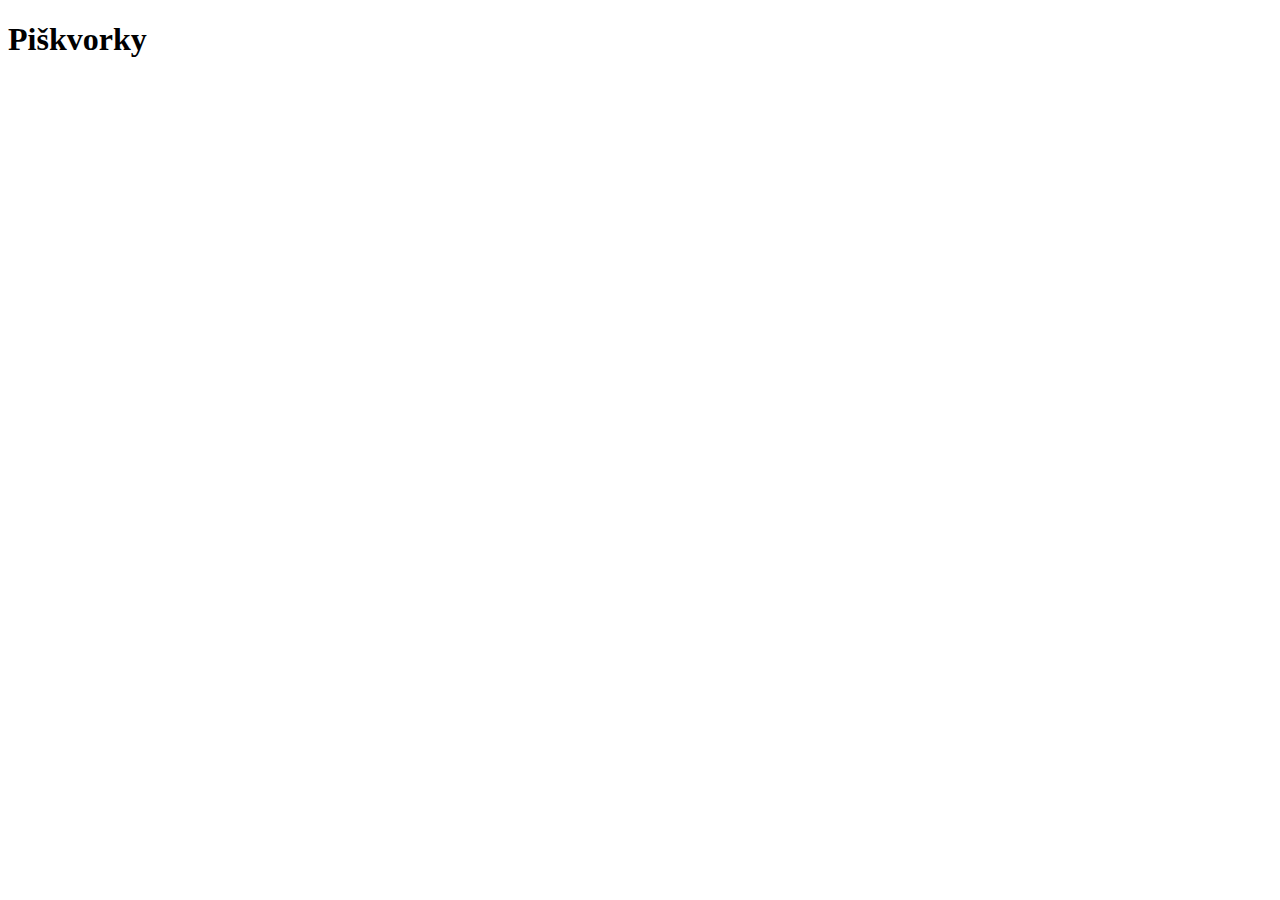
==== index.html @ 3777157f "Basic HTML structure" ====
<!DOCTYPE html>
<html lang="en">
  <head>
    <meta charset="UTF-8" />
    <meta name="viewport" content="width=device-width, initial-scale=1.0" />
    <title>Piškvorky</title>
  </head>
  <body>
    <h1>Piškvorky</h1>
  </body>
</html>
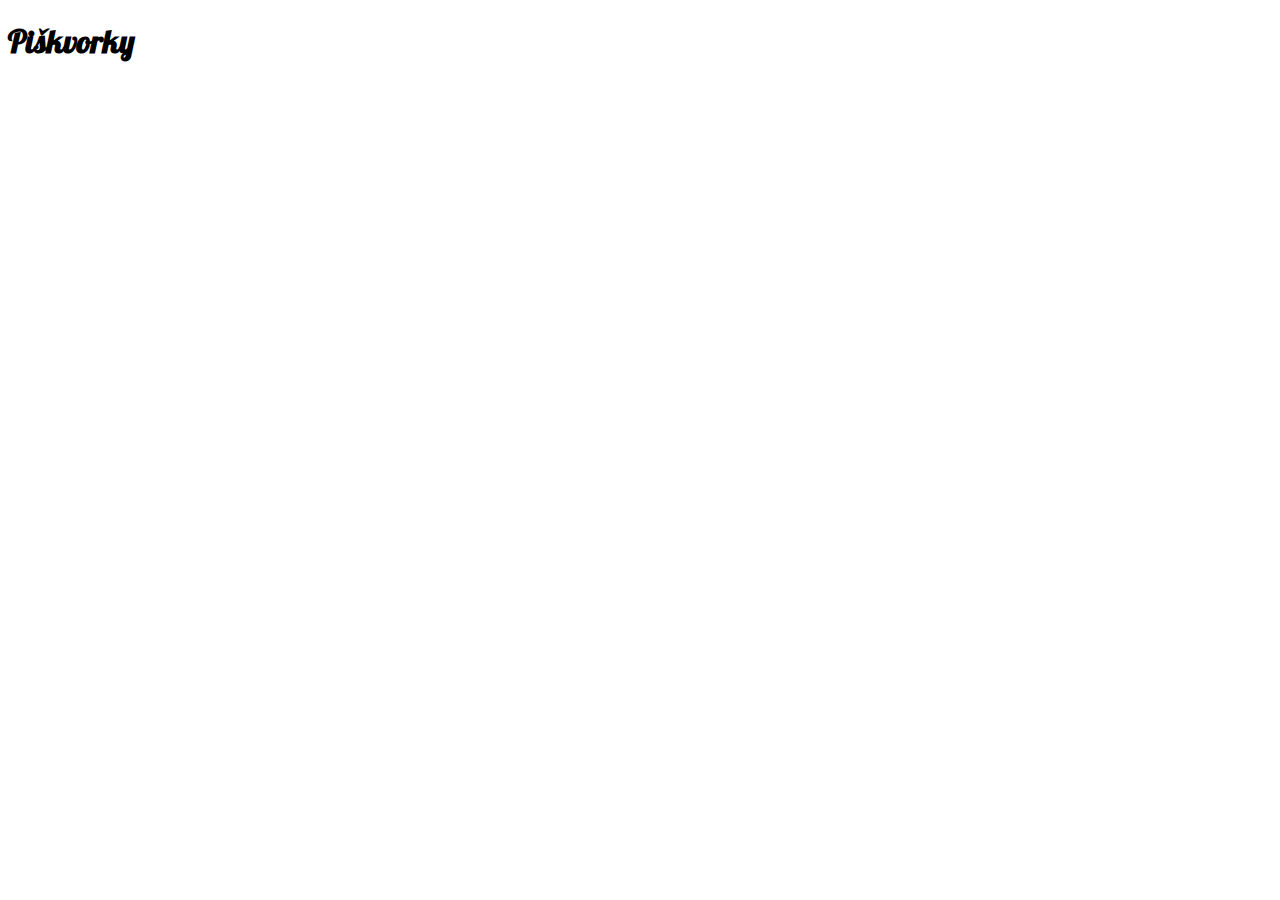
==== commit 2bf1a2ba: "Basics from Czechitas" ====
--- a/index.html
+++ b/index.html
@@ -4,7 +4,12 @@
     <meta charset="UTF-8" />
     <meta name="viewport" content="width=device-width, initial-scale=1.0" />
     <title>Piškvorky</title>
+    <link rel="stylesheet" href="styly.css" />
   </head>
+  <link
+    href="https://fonts.googleapis.com/css2?family=Lobster&display=swap"
+    rel="stylesheet"
+  />
   <body>
     <h1>Piškvorky</h1>
   </body>
--- a/styly.css
+++ b/styly.css
@@ -0,0 +1,9 @@
+body {
+  color: black;
+  /* barva textu se pak musí změnit na bílou! */
+  background-image: linear-gradient (#615dad, #ffc8da);
+}
+
+h1 {
+  font-family: 'Lobster', cursive;
+}
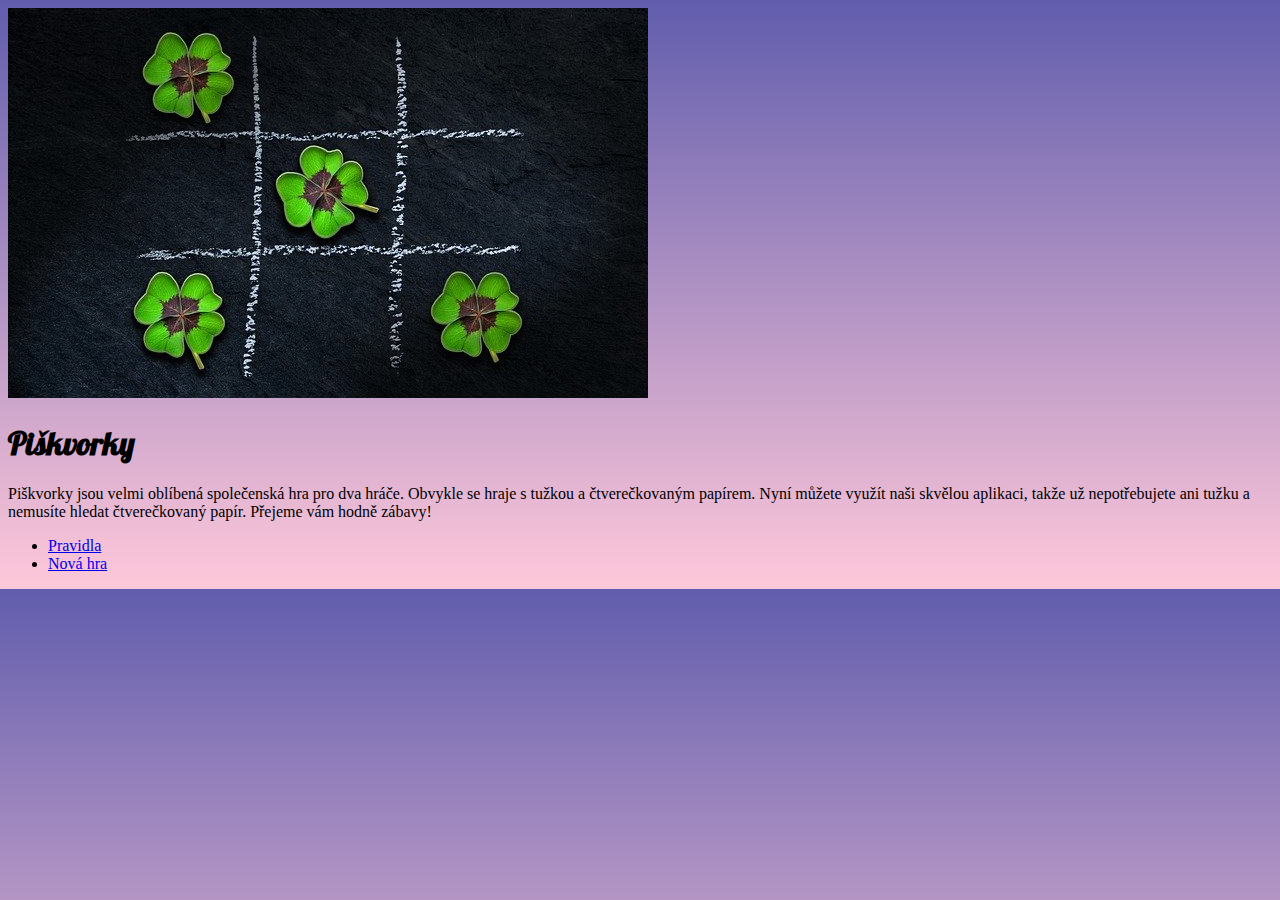
==== commit 690c39bb: "All the prerequizities added" ====
--- a/index.html
+++ b/index.html
@@ -11,6 +11,29 @@
     rel="stylesheet"
   />
   <body>
-    <h1>Piškvorky</h1>
+    <div class="mainPage">
+      <div class="header">
+        <img
+          class="headerPicture"
+          src="uvodni.jpg"
+          alt="Úvodní obrázek hry Piškvorky"
+        />
+      </div>
+
+      <div class="content">
+        <h1 class="title">Piškvorky</h1>
+        <p>
+          Piškvorky jsou velmi oblíbená společenská hra pro dva hráče. Obvykle
+          se hraje s tužkou a čtverečkovaným papírem. Nyní můžete využít naši
+          skvělou aplikaci, takže už nepotřebujete ani tužku a nemusíte hledat
+          čtverečkovaný papír. Přejeme vám hodně zábavy!
+        </p>
+      </div>
+
+      <ul class="links">
+        <li class="rules"><a href="#">Pravidla</a></li><!--
+				--><li class="newGame"><a href="#">Nová hra</a></li><!--
+      </ul>
+    </div>
   </body>
 </html>
--- a/styly.css
+++ b/styly.css
@@ -1,7 +1,8 @@
 body {
   color: black;
   /* barva textu se pak musí změnit na bílou! */
-  background-image: linear-gradient (#615dad, #ffc8da);
+
+  background: linear-gradient(#615dad, #ffc8da);
 }
 
 h1 {
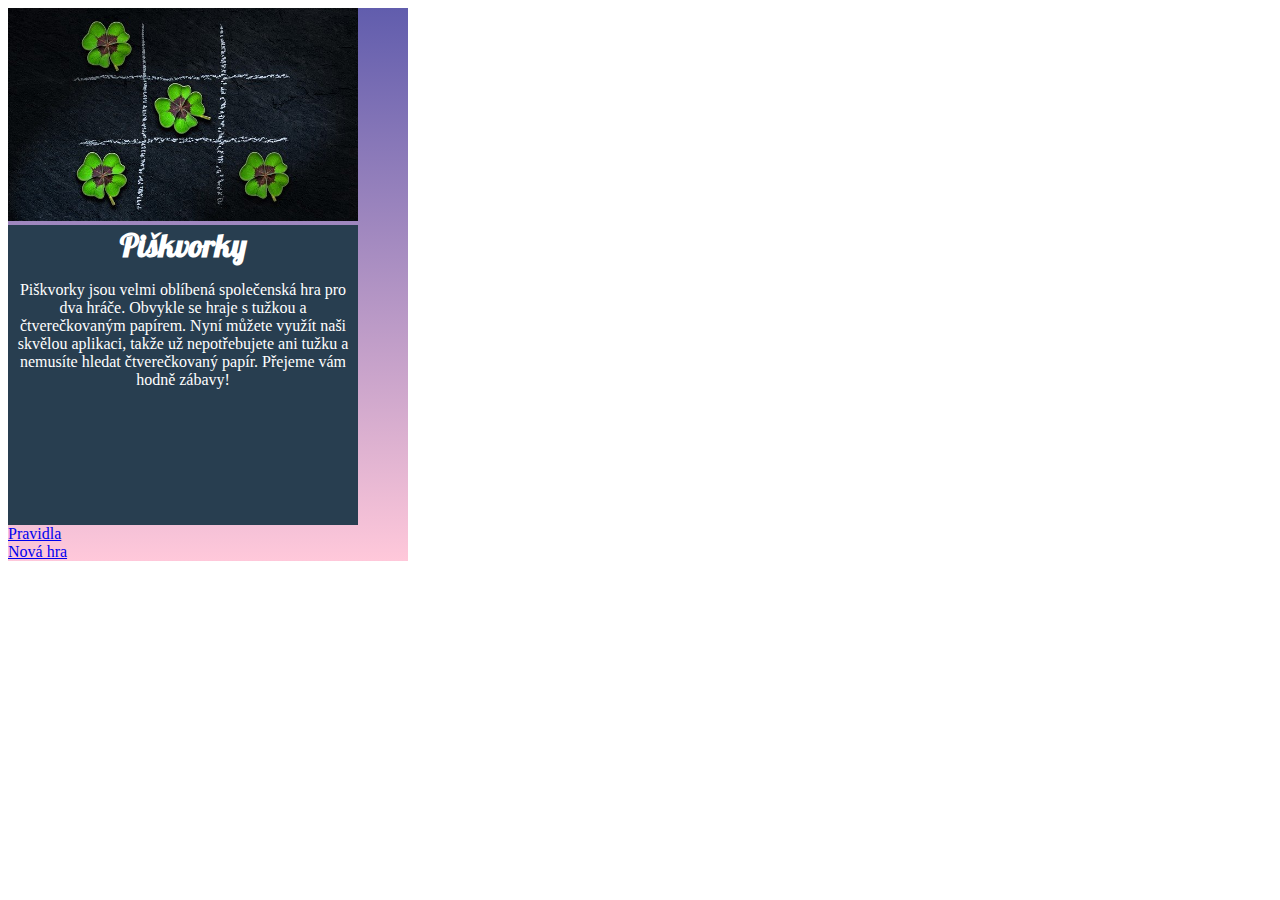
==== commit bcb07766: "Flex box added, width, text centered" ====
--- a/index.html
+++ b/index.html
@@ -30,10 +30,10 @@
         </p>
       </div>
 
-      <ul class="links">
-        <li class="rules"><a href="#">Pravidla</a></li><!--
-				--><li class="newGame"><a href="#">Nová hra</a></li><!--
-      </ul>
+      <div class="links">
+        <div class="rules"><a href="#">Pravidla</a></div><!--
+				--><div class="newGame"><a href="#">Nová hra</a></div><!--
+        </div>
     </div>
   </body>
 </html>
--- a/styly.css
+++ b/styly.css
@@ -1,10 +1,24 @@
-body {
-  color: black;
-  /* barva textu se pak musí změnit na bílou! */
+.mainPage {
+  display: flex;
+  flex-direction: column;
+  color: white;
+  background: linear-gradient(#615dad, #ffc8da);
+  width: 400px;
+}
 
-  background: linear-gradient(#615dad, #ffc8da);
+.headerPicture {
+  width: 350px;
+}
+
+.content {
+  background-color: #283e50;
+  color: white;
+  width: 350px;
+  height: 300px;
+  text-align: center;
 }
 
 h1 {
   font-family: 'Lobster', cursive;
+  margin: 0;
 }
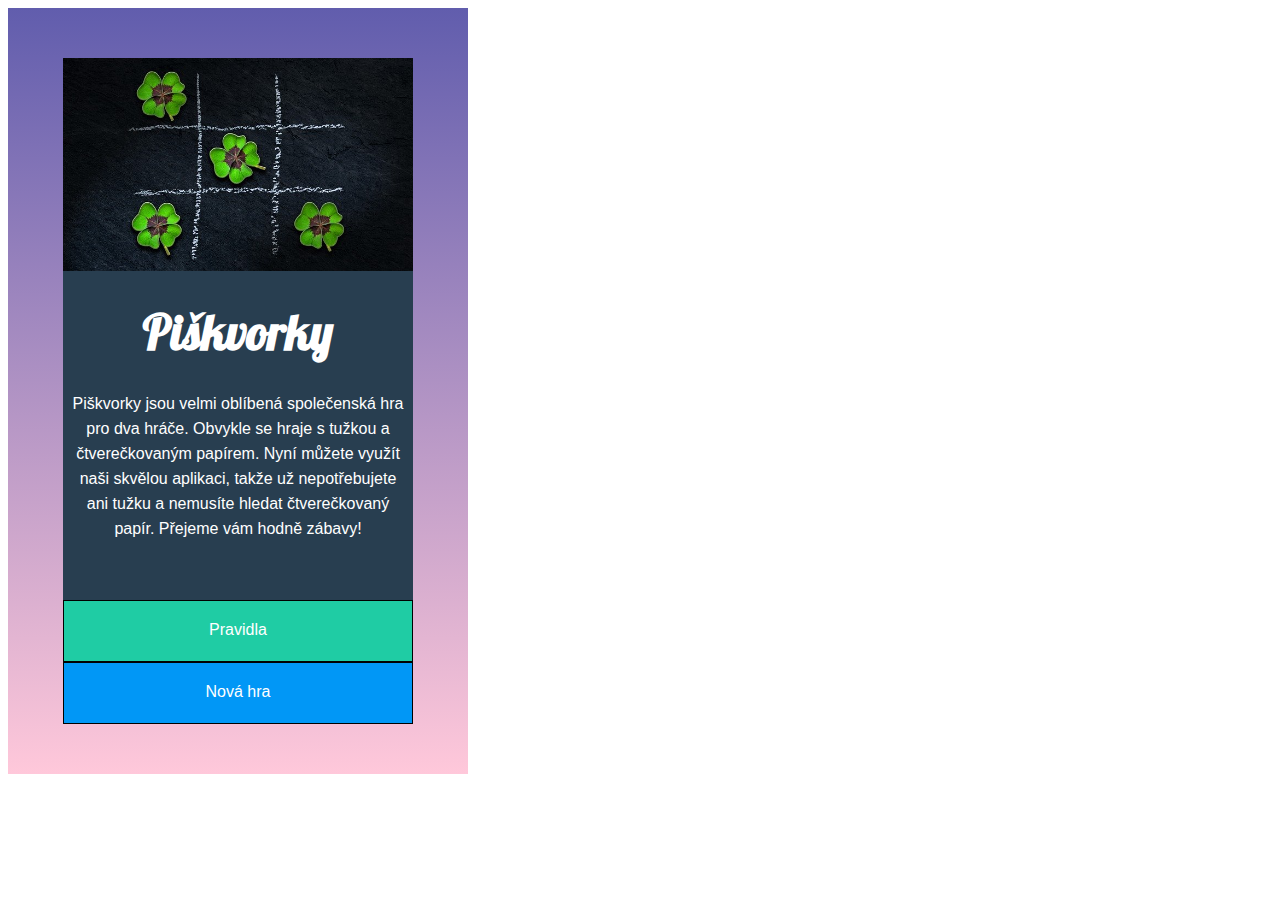
==== commit 693f35b1: "Final" ====
--- a/index.html
+++ b/index.html
@@ -31,9 +31,9 @@
       </div>
 
       <div class="links">
-        <div class="rules"><a href="#">Pravidla</a></div><!--
-				--><div class="newGame"><a href="#">Nová hra</a></div><!--
-        </div>
+        <div class="rules"><a href="index.html">Pravidla</a></div>
+        <div class="newGame"><a href="index.html">Nová hra</a></div>
+      </div>
     </div>
   </body>
 </html>
--- a/styly.css
+++ b/styly.css
@@ -4,6 +4,13 @@
   color: white;
   background: linear-gradient(#615dad, #ffc8da);
   width: 400px;
+  align-items: center;
+  padding: 50px 30px;
+  font-family: Arial, Helvetica, sans-serif;
+}
+
+.header {
+  background-color: #283e50;
 }
 
 .headerPicture {
@@ -16,9 +23,51 @@
   width: 350px;
   height: 300px;
   text-align: center;
+  line-height: 25px;
+  padding: 25px 0px 0px 0px;
 }
 
 h1 {
   font-family: 'Lobster', cursive;
   margin: 0;
+  font-size: 3em;
+  padding: 20px 20px 0px 20px;
 }
+
+.links {
+  text-align: center;
+  width: 350px;
+}
+
+.rules {
+  background-color: #1fcca4;
+  height: 40px;
+  border: solid black 1px;
+  padding: 20px 0px 0px;
+}
+
+.rules:hover,
+.rules:focus {
+  background-color: #1cbb96;
+}
+
+.newGame {
+  background-color: #0197f6;
+  height: 40px;
+  border: solid black 1px;
+  padding: 20px 0px 0px;
+}
+
+.newGame:hover,
+.newGame:focus {
+  background-color: #0090e9;
+}
+
+a {
+  text-decoration: none;
+  color: white;
+}
+
+p {
+  padding: 30px 5px 0px;
+}
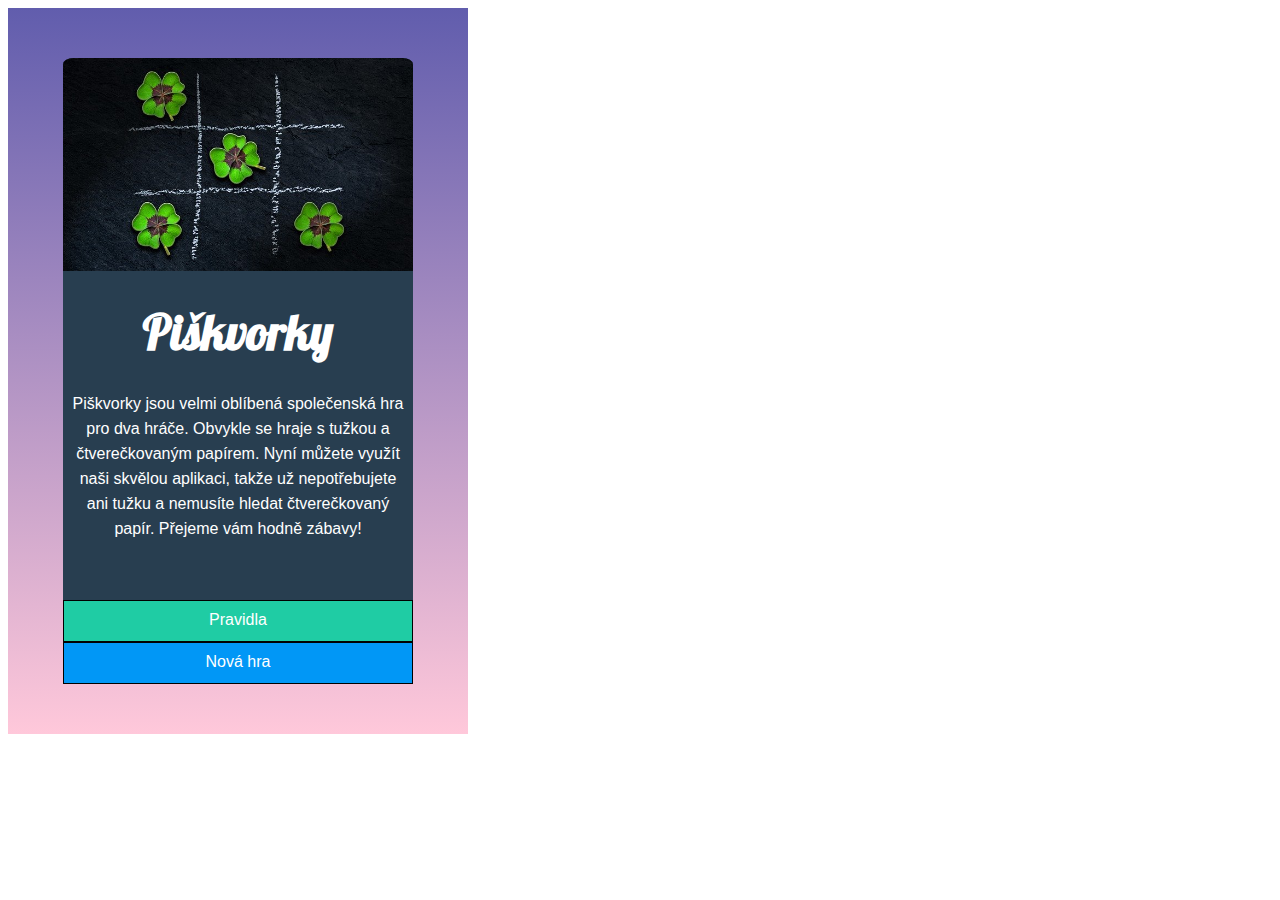
==== commit 5e402034: "2nd homework basics" ====
--- a/index.html
+++ b/index.html
@@ -31,7 +31,7 @@
       </div>
 
       <div class="links">
-        <div class="rules"><a href="index.html">Pravidla</a></div>
+        <div class="rules"><a href="pravidla.html">Pravidla</a></div>
         <div class="newGame"><a href="index.html">Nová hra</a></div>
       </div>
     </div>
--- a/styly.css
+++ b/styly.css
@@ -11,10 +11,12 @@
 
 .header {
   background-color: #283e50;
+  border-radius: 3% 3% 0 0;
 }
 
 .headerPicture {
   width: 350px;
+  border-radius: 3% 3% 0 0;
 }
 
 .content {
@@ -43,7 +45,6 @@
   background-color: #1fcca4;
   height: 40px;
   border: solid black 1px;
-  padding: 20px 0px 0px;
 }
 
 .rules:hover,
@@ -55,7 +56,6 @@
   background-color: #0197f6;
   height: 40px;
   border: solid black 1px;
-  padding: 20px 0px 0px;
 }
 
 .newGame:hover,
@@ -66,6 +66,9 @@
 a {
   text-decoration: none;
   color: white;
+  height: 100%;
+  display: block;
+  padding: 10px 0 0;
 }
 
 p {
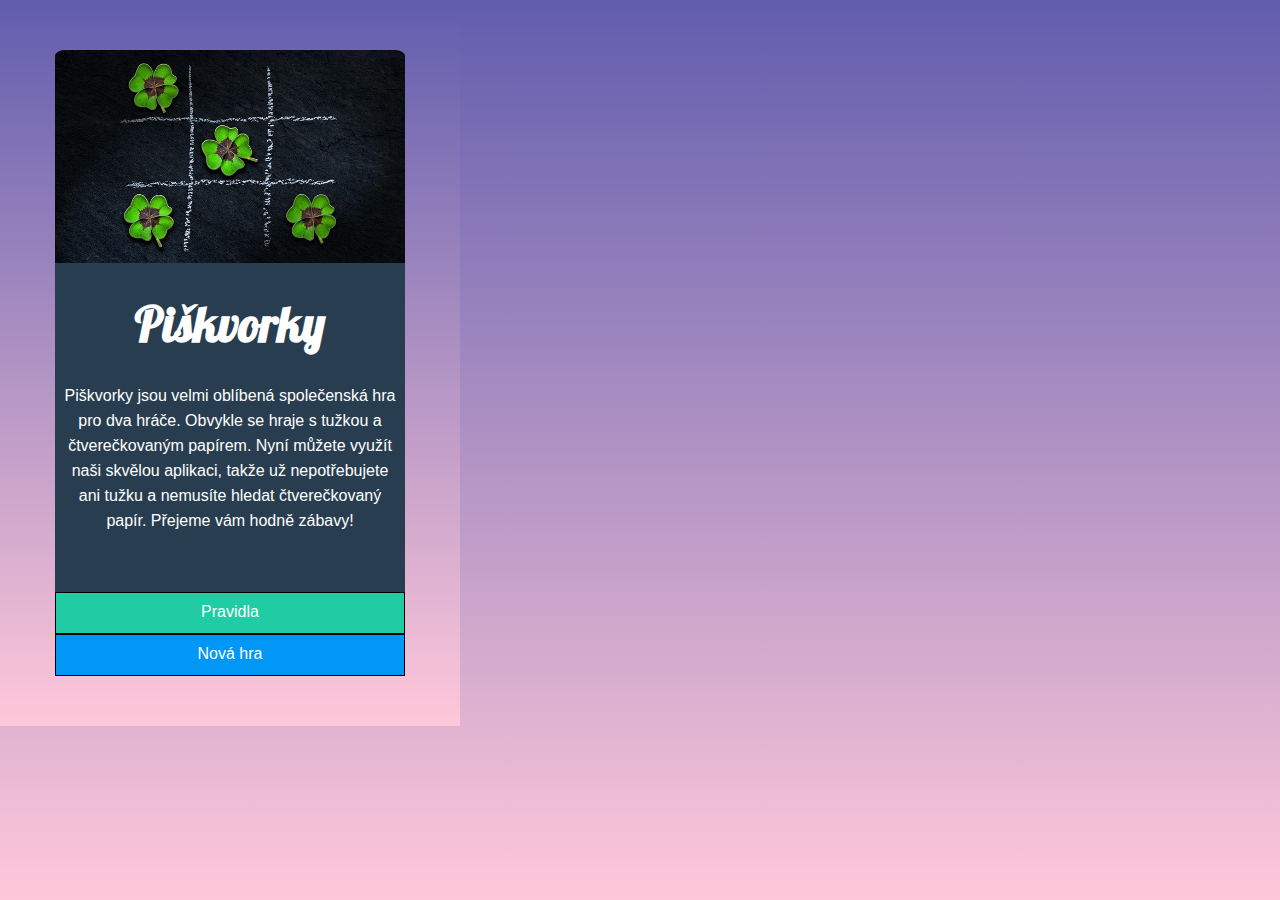
==== commit cbb51c78: "Basic html structure and buttons" ====
--- a/index.html
+++ b/index.html
@@ -32,7 +32,7 @@
 
       <div class="links">
         <div class="rules"><a href="pravidla.html">Pravidla</a></div>
-        <div class="newGame"><a href="index.html">Nová hra</a></div>
+        <div class="newGame"><a href="hra.html">Nová hra</a></div>
       </div>
     </div>
   </body>
--- a/styly.css
+++ b/styly.css
@@ -34,6 +34,7 @@
   margin: 0;
   font-size: 3em;
   padding: 20px 20px 0px 20px;
+  text-align: center;
 }
 
 .links {
@@ -41,14 +42,19 @@
   width: 350px;
 }
 
-.rules {
+.rules,
+.backToMainPage {
   background-color: #1fcca4;
   height: 40px;
   border: solid black 1px;
 }
 
 .rules:hover,
-.rules:focus {
+.rules:focus,
+.backToMainPage:hover,
+.backToMainPage:focus,
+.backHomeBtn:hover,
+.backHomeBtn:focus {
   background-color: #1cbb96;
 }
 
@@ -59,7 +65,9 @@
 }
 
 .newGame:hover,
-.newGame:focus {
+.newGame:focus,
+.restartBtn:hover,
+.restartBtn:focus {
   background-color: #0090e9;
 }
 
@@ -74,3 +82,81 @@
 p {
   padding: 30px 5px 0px;
 }
+
+.rulesContainer {
+  display: flex;
+  flex-direction: column;
+  font-family: Arial, Helvetica, sans-serif;
+  background-color: #283e50;
+  color: white;
+  border-radius: 7px 7px 0 0;
+  align-items: center;
+}
+
+.rulesContainer .title {
+  width: 100%;
+}
+
+.rulesPage {
+  margin: 50px auto;
+  width: 400px;
+}
+
+body {
+  margin: 0;
+  background-repeat: no-repeat;
+  background-attachment: fixed;
+  background-image: linear-gradient(#615dad, #ffc8da);
+}
+
+.rulesCaption {
+  font-style: italic;
+  color: #d4cecefa;
+  text-align: center;
+  padding: 10px 20px 40px;
+}
+
+.rulesList {
+  flex-wrap: wrap;
+  font-family: Arial, Helvetica, sans-serif;
+}
+
+.linksRules {
+  text-align: center;
+  width: 100%;
+  font-family: Arial, Helvetica, sans-serif;
+}
+
+.instructions {
+  width: 100%;
+  margin: 0;
+  padding: 20px;
+}
+
+.instructions img {
+  width: 100%;
+}
+
+.xo {
+  width: 1em;
+  height: 1em;
+  filter: invert(100%);
+}
+
+.instructionsContainer {
+  display: flex;
+  flex-wrap: wrap;
+  justify-content: center;
+}
+
+@media screen and (min-width: 650px) {
+  .rulesContainer {
+    flex-direction: row;
+    flex-wrap: wrap;
+  }
+
+  .instructions {
+    width: 45%;
+    padding: 10px;
+  }
+}
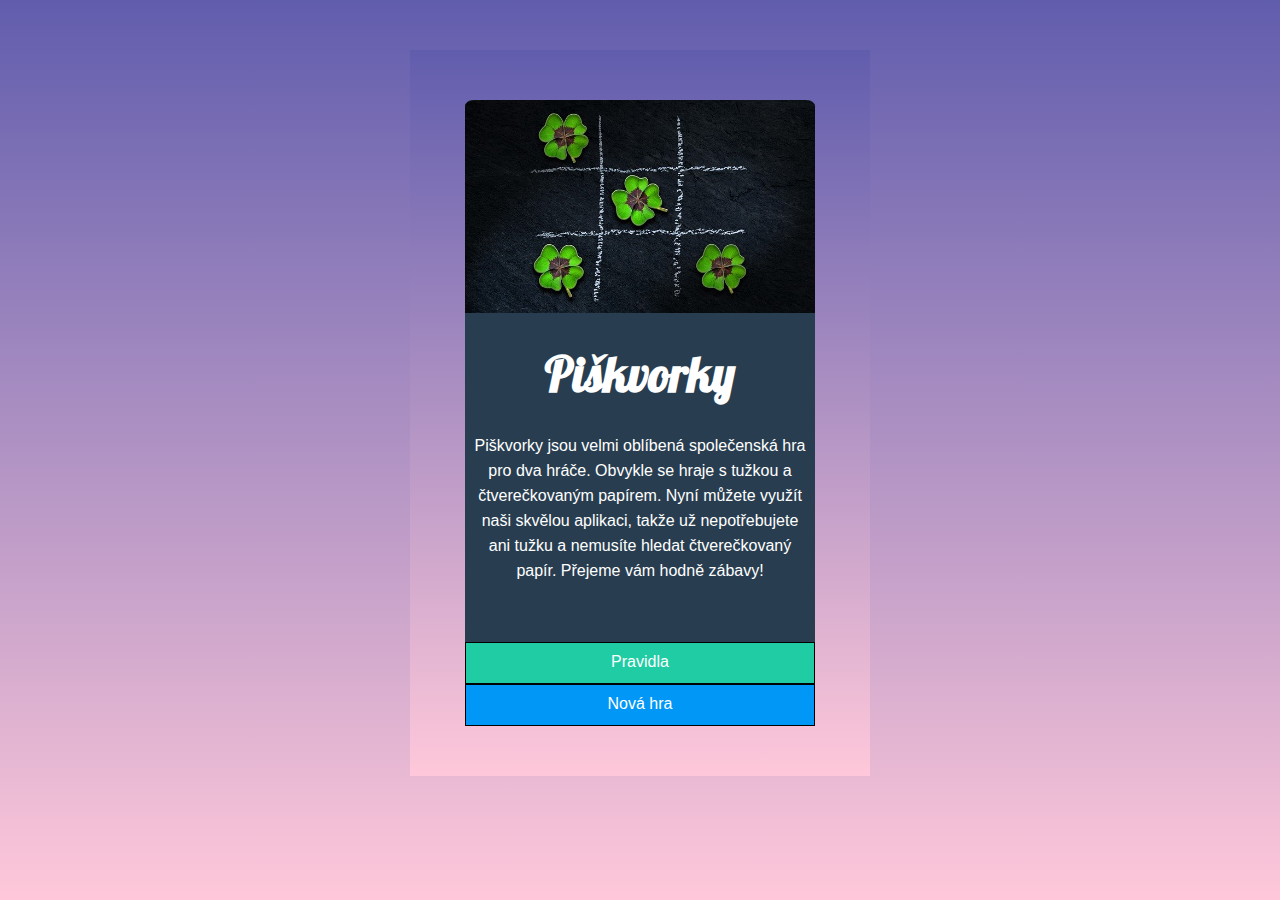
==== commit 7d1952df: "Final" ====
--- a/index.html
+++ b/index.html
@@ -12,27 +12,29 @@
   />
   <body>
     <div class="mainPage">
-      <div class="header">
-        <img
-          class="headerPicture"
-          src="uvodni.jpg"
-          alt="Úvodní obrázek hry Piškvorky"
-        />
-      </div>
+      <div class="mainPageContainer">
+        <div class="header">
+          <img
+            class="headerPicture"
+            src="uvodni.jpg"
+            alt="Úvodní obrázek hry Piškvorky"
+          />
+        </div>
 
-      <div class="content">
-        <h1 class="title">Piškvorky</h1>
-        <p>
-          Piškvorky jsou velmi oblíbená společenská hra pro dva hráče. Obvykle
-          se hraje s tužkou a čtverečkovaným papírem. Nyní můžete využít naši
-          skvělou aplikaci, takže už nepotřebujete ani tužku a nemusíte hledat
-          čtverečkovaný papír. Přejeme vám hodně zábavy!
-        </p>
-      </div>
+        <div class="content">
+          <h1 class="title">Piškvorky</h1>
+          <p>
+            Piškvorky jsou velmi oblíbená společenská hra pro dva hráče. Obvykle
+            se hraje s tužkou a čtverečkovaným papírem. Nyní můžete využít naši
+            skvělou aplikaci, takže už nepotřebujete ani tužku a nemusíte hledat
+            čtverečkovaný papír. Přejeme vám hodně zábavy!
+          </p>
+        </div>
 
-      <div class="links">
-        <div class="rules"><a href="pravidla.html">Pravidla</a></div>
-        <div class="newGame"><a href="hra.html">Nová hra</a></div>
+        <div class="links">
+          <div class="rules"><a href="pravidla.html">Pravidla</a></div>
+          <div class="newGame"><a href="hra.html">Nová hra</a></div>
+        </div>
       </div>
     </div>
   </body>
--- a/styly.css
+++ b/styly.css
@@ -1,10 +1,12 @@
+/* Main page to be updated eventually :) */
+
 .mainPage {
   display: flex;
   flex-direction: column;
   color: white;
+  align-items: center;
   background: linear-gradient(#615dad, #ffc8da);
   width: 400px;
-  align-items: center;
   padding: 50px 30px;
   font-family: Arial, Helvetica, sans-serif;
 }
@@ -30,6 +32,7 @@
 }
 
 h1 {
+  /* Same header used all through the project */
   font-family: 'Lobster', cursive;
   margin: 0;
   font-size: 3em;
@@ -43,7 +46,8 @@
 }
 
 .rules,
-.backToMainPage {
+.backToMainPage,
+.backHome {
   background-color: #1fcca4;
   height: 40px;
   border: solid black 1px;
@@ -53,12 +57,13 @@
 .rules:focus,
 .backToMainPage:hover,
 .backToMainPage:focus,
-.backHomeBtn:hover,
-.backHomeBtn:focus {
+.backHome:hover,
+.backHome:focus {
   background-color: #1cbb96;
 }
 
-.newGame {
+.newGame,
+.restartGame {
   background-color: #0197f6;
   height: 40px;
   border: solid black 1px;
@@ -66,8 +71,8 @@
 
 .newGame:hover,
 .newGame:focus,
-.restartBtn:hover,
-.restartBtn:focus {
+.restartGame:hover,
+.restartGame:focus {
   background-color: #0090e9;
 }
 
@@ -83,6 +88,7 @@
   padding: 30px 5px 0px;
 }
 
+.mainPageContainer,
 .rulesContainer {
   display: flex;
   flex-direction: column;
@@ -93,11 +99,14 @@
   align-items: center;
 }
 
+/* "Pravidla" page */
+
 .rulesContainer .title {
   width: 100%;
 }
 
-.rulesPage {
+.rulesPage,
+.mainPage {
   margin: 50px auto;
   width: 400px;
 }
@@ -107,6 +116,8 @@
   background-repeat: no-repeat;
   background-attachment: fixed;
   background-image: linear-gradient(#615dad, #ffc8da);
+  font-family: Arial, Helvetica, sans-serif;
+  color: white;
 }
 
 .rulesCaption {
@@ -143,7 +154,9 @@
   filter: invert(100%);
 }
 
-.instructionsContainer {
+.mainPageContainer,
+.instructionsContainer,
+.newGameContainer {
   display: flex;
   flex-wrap: wrap;
   justify-content: center;
@@ -160,3 +173,76 @@
     padding: 10px;
   }
 }
+
+/* New game page */
+
+.gamePageTopRibbon {
+  display: flex;
+  width: 100%;
+  align-items: baseline;
+  justify-content: space-between;
+  margin: 30px 0;
+}
+
+.squareLinks {
+  display: flex;
+}
+
+.backHome,
+.restartGame {
+  height: 100%;
+  width: 40px;
+  text-align: center;
+  padding: 0 0 5px;
+}
+
+.player {
+  height: 100%;
+  text-transform: uppercase;
+  font-size: large;
+  display: flex;
+}
+
+/* circle and cross are styled with a pseudo element, not an img */
+
+.player::after {
+  content: '';
+  height: 15px;
+  width: 15px;
+  border: 2px solid white;
+  border-radius: 50%;
+  margin: 0 3px;
+}
+
+.newGameContainer {
+  max-width: 80vmin;
+  margin: 50px auto;
+}
+
+/* the game field */
+
+.gameField {
+  display: flex;
+  flex-direction: row;
+  flex-wrap: wrap;
+  width: 100%;
+}
+
+.newGamePage button {
+  border: 1px solid black;
+  background-color: #9593bb;
+  width: 10%;
+  margin: 0;
+  padding: 0;
+}
+
+.newGamePage button::before {
+  content: '';
+  display: block;
+  padding-top: 100%;
+}
+
+button:hover,
+button:focus {
+  filter: brightness(125%);
+}
